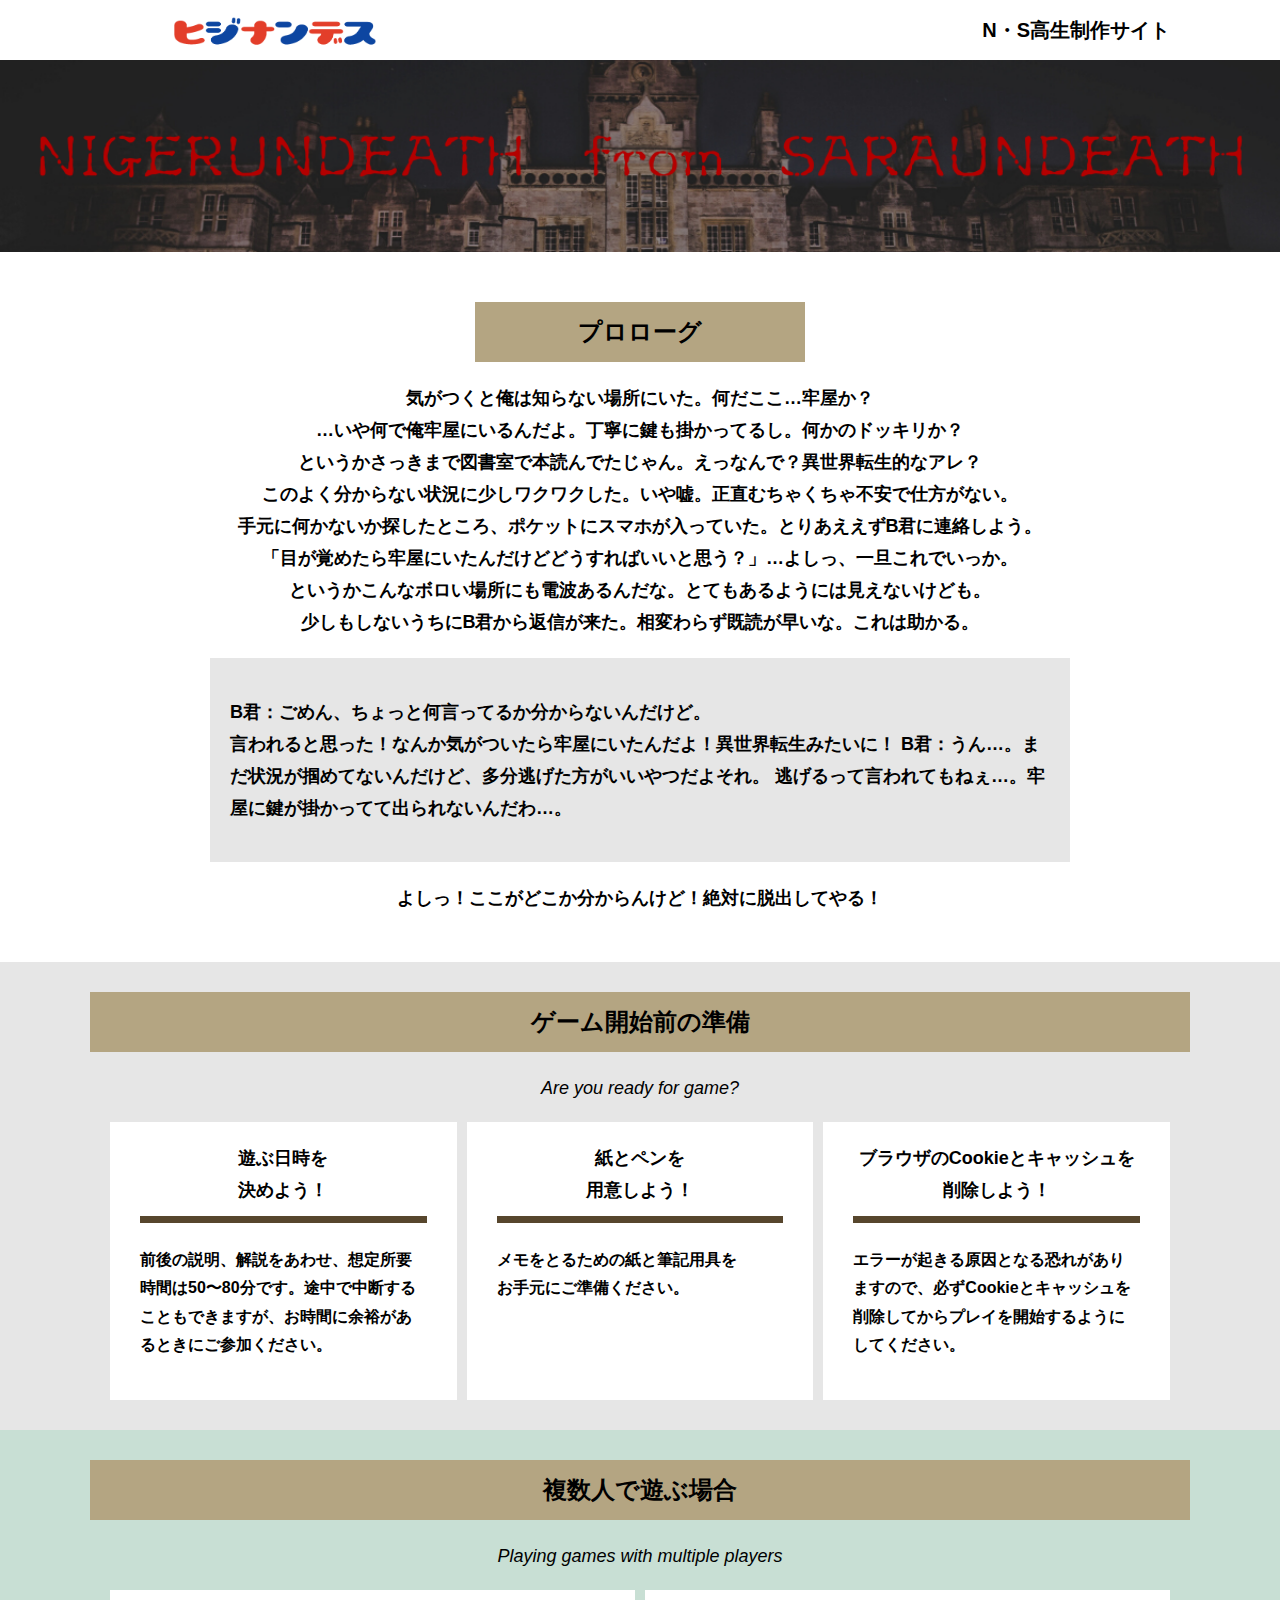
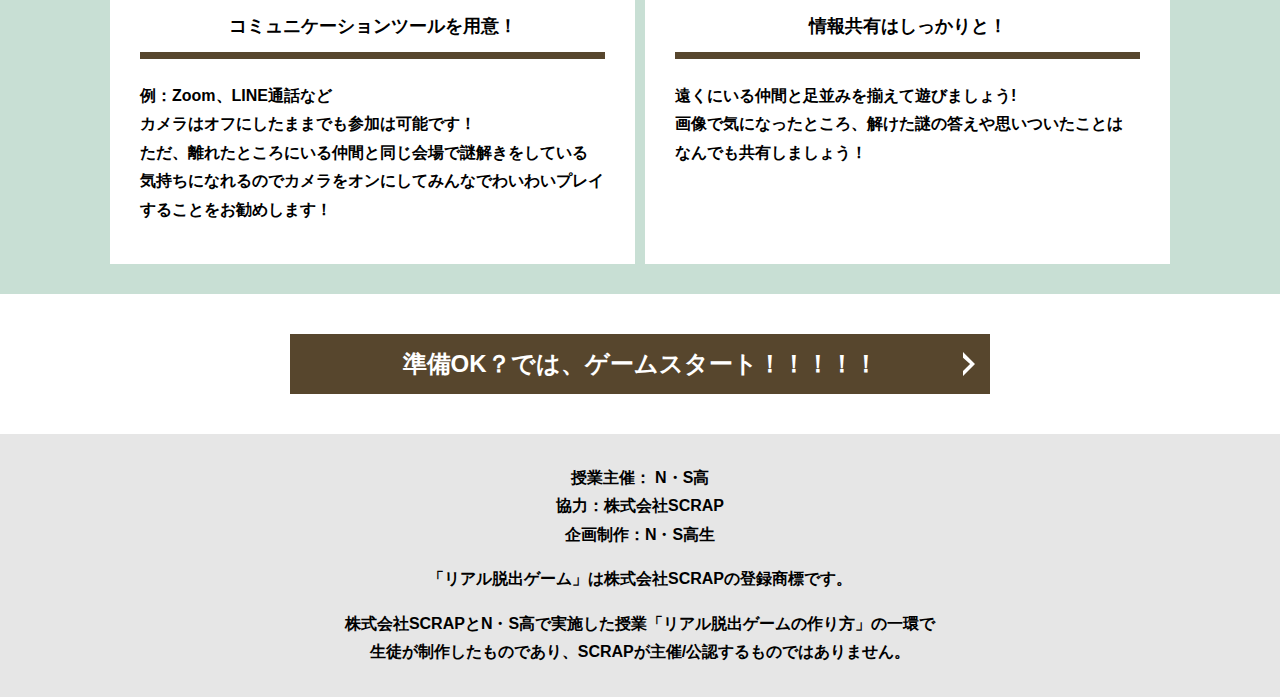
==== index.html @ 56d3ba71 "Update index.html" ====
<!DOCTYPE html>
<html lang="ja">
<head>
  <meta charset="UTF-8">
  <meta http-equiv="X-UA-Compatible" content="IE=edge">
  <meta name="viewport" content="width=device-width, initial-scale=1.0">
  <title>サラウンデスからニゲルンデス │ Project N</title>
  <link rel="stylesheet" href="assets/css/normalize.css">
  <link rel="stylesheet" href="assets/css/style.css">
</head>
<body>
  <svg width="0" height="0" class="hidden">
    <symbol xmlns="http://www.w3.org/2000/svg" viewBox="0 0 12.47 24.94" id="arrow" class="arrow_svg">
      <title>arrow</title>
      <polygon points="0 24.94 0 19.66 7.35 12.47 0 5.92 0 0 12.47 12.47 0 24.94"/>
    </symbol>
  </svg>
  <header class="header">
    <div class="container">
      <div class="header__logo"><img src="assets/images/ヒジナンデス.svg" alt="ヒジナンデス"></div>
      <div class="header__name">N・S高生制作サイト</div>
    </div>
  </header>
  <main class="main index-page">
    <!-- タイトルエリア　ここから -->
    <h1 class="main-title"><img src="assets/images/謎ヘッダー改良版.png" alt="Presented by SCRAP×N・S高リアル脱出ゲーム制作PJ サラウンデスからニゲルンデス"></h1>
    <!-- タイトルエリア　ここまで -->
    <section class="section section--story">
      <div class="container">
        <h2 class="section-title section-title--keycolor section-title--story">プロローグ</h2>
        <div class="story">
          <p class="text-center">気がつくと俺は知らない場所にいた。何だここ…牢屋か？<br>
            …いや何で俺牢屋にいるんだよ。丁寧に鍵も掛かってるし。何かのドッキリか？<br>
            というかさっきまで図書室で本読んでたじゃん。えっなんで？異世界転生的なアレ？<br>
            このよく分からない状況に少しワクワクした。いや嘘。正直むちゃくちゃ不安で仕方がない。<br>
            手元に何かないか探したところ、ポケットにスマホが入っていた。とりあええずB君に連絡しよう。<br>
            「目が覚めたら牢屋にいたんだけどどうすればいいと思う？」…よしっ、一旦これでいっか。<br>
            というかこんなボロい場所にも電波あるんだな。とてもあるようには見えないけども。<br>
            少しもしないうちにB君から返信が来た。相変わらず既読が早いな。これは助かる。</p>
          <div class="story__note__outer bg-color--gray">
            <div class="story__note">
              <p>B君：ごめん、ちょっと何言ってるか分からないんだけど。<br>
                言われると思った！なんか気がついたら牢屋にいたんだよ！異世界転生みたいに！
                B君：うん…。まだ状況が掴めてないんだけど、多分逃げた方がいいやつだよそれ。
                逃げるって言われてもねぇ…。牢屋に鍵が掛かってて出られないんだわ…。
                <p/>
            </div>
          </div>
          <p class="text-center">よしっ！ここがどこか分からんけど！絶対に脱出してやる！</p>
        </div>
      </div>
    </section>
    <section class="section bg-color--gray">
      <div class="container">
        <h2 class="section-title">ゲーム開始前の準備</h2>
        <p class="font-eng text-center">Are you ready for game?</p>
        <!--
          class名"row"内のclass名"column"が横並びになります。
          改行する場合は以下のように追加してください。
          <div class="row">
            <div class="column">
              ～ 内容 ～
            </div>
          </div>
        -->
        <div class="row">
          <div class="column">
            <div class="card">
              <h3 class="card__title">遊ぶ日時を<br>決めよう！</h3>
              <p class="card__content">前後の説明、解説をあわせ、想定所要時間は50〜80分です。途中で中断することもできますが、お時間に余裕があるときにご参加ください。</p>
            </div>
          </div>
          <div class="column">
            <div class="card">
              <h3 class="card__title">紙とペンを<br>用意しよう！</h3>
              <p class="card__content">メモをとるための紙と筆記用具を<br>お手元にご準備ください。</p>
            </div>
          </div>
          <div class="column">
            <div class="card">
              <h3 class="card__title">ブラウザのCookieとキャッシュを<br>削除しよう！</h3>
              <p class="card__content">エラーが起きる原因となる恐れがありますので、必ずCookieとキャッシュを削除してからプレイを開始するように<br>してください。</p>
            </div>
          </div>
        </div>
      </div>
    </section>
    <section class="section bg-color--keycolor">
      <div class="container">
        <h2 class="section-title">複数人で遊ぶ場合</h2>
        <p class="font-eng text-center">Playing games with multiple players</p>
        <div class="row">
          <div class="column">
            <div class="card">
              <h3 class="card__title">コミュニケーションツールを用意！</h3>
              <p class="card__content">例：Zoom、LINE通話など<br>
                カメラはオフにしたままでも参加は可能です！<br>
                ただ、離れたところにいる仲間と同じ会場で謎解きをしている<br>
                気持ちになれるのでカメラをオンにしてみんなでわいわいプレイ<br>
                することをお勧めします！</p>
            </div>
          </div>
          <div class="column">
            <div class="card">
              <h3 class="card__title">情報共有はしっかりと！</h3>
              <p class="card__content">遠くにいる仲間と足並みを揃えて遊びましょう!<br>
                画像で気になったところ、解けた謎の答えや思いついたことは<br>
                なんでも共有しましょう！</p>
            </div>
          </div>
        </div>
      </div>
    </section>
    <section class="section">
      <div class="container">
        <a class="btn" href="main.html">準備OK？では、ゲームスタート！！！！！<svg class="btn__arrow"><use xlink:href="#arrow"></use></svg></a>
      </div>
    </section>
  </main>
  <footer class="footer section bg-color--gray">
    <div class="container">
      <p class="text-center">授業主催： N・S高<br>協力：株式会社SCRAP<br>企画制作：N・S高生</p>
      <p class="text-center">「リアル脱出ゲーム」は株式会社SCRAPの登録商標です。</p>
      <p class="text-center">株式会社SCRAPとN・S高で実施した授業「リアル脱出ゲームの作り方」の一環で<br>生徒が制作したものであり、SCRAPが主催/公認するものではありません。</p>
    </div>
  </footer>
</body>
</html>
---- assets/css/style.css ----
@charset "UTF-8";
/****************************
 * 共通CSSのテンプレートです。
*****************************/
*,
*::before,
*::after {
  -webkit-box-sizing: border-box;
          box-sizing: border-box;
}

html {
  font-size: 18px;
  -webkit-box-sizing: border-box;
          box-sizing: border-box;
}

body {
  overflow-x: hidden;
  font-family: "游ゴシック体", "Yu Gothic", YuGothic, "ヒラギノ角ゴ Pro", "Hiragino Kaku Gothic Pro", "メイリオ", "Meiryo", sans-serif;
  font-size: 18px;
  line-height: 1.77778;
  font-weight: bold;
  text-decoration: none;
  border: none;
  list-style: none;
  color: #000;
  margin: 0;
}

img {
  width: 100%;
}

figure {
  margin: 0;
}

figcaption {
  margin-top: 30px;
  font-size: 14px;
}

@media screen and (max-width: 767px) {
  figcaption {
    font-size: 13px;
  }
}

input[type=text] {
  font-size: 18px;
  border: none;
  padding: 25px 35px;
  display: block;
  margin: 0 auto;
  max-width: 580px;
  width: 100%;
}

::-webkit-input-placeholder {
  color: #999;
}

:-ms-input-placeholder {
  color: #999;
}

::-ms-input-placeholder {
  color: #999;
}

::placeholder {
  color: #999;
}

button {
  cursor: pointer;
  display: block;
  border: none;
  margin: 0 auto;
  background-color: #57462D;
  color: #FFFFFF;
  width: 287px;
  height: 55px;
}

/*******************
* Layout
*******************/
.section {
  padding-top: 30px;
  padding-bottom: 30px;
}

.section--clear {
  /* ステージクリア画面 */
  position: fixed;
  display: none;
  /* 読み込み時に一瞬表示されるのを防ぐ */
  -webkit-box-pack: center;
      -ms-flex-pack: center;
          justify-content: center;
  -webkit-box-align: center;
      -ms-flex-align: center;
          align-items: center;
  top: 0;
  bottom: 0;
  left: 0;
  right: 0;
  z-index: 200;
}

.section--clear.isClear {
  display: -webkit-box;
  display: -ms-flexbox;
  display: flex;
}

.container {
  width: 1100px;
  padding-left: 20px;
  padding-right: 20px;
  margin: 0 auto;
}

@media screen and (max-width: 1100px) {
  .container {
    width: calc(100% - 40px);
  }
}

.row {
  display: -webkit-box;
  display: -ms-flexbox;
  display: flex;
  -ms-flex-line-pack: stretch;
      align-content: stretch;
  gap: 10px;
}

.row + .row {
  margin-top: 20px;
}

.column {
  width: 100%;
}

.card {
  background-color: #fff;
  margin-bottom: 20px;
  height: 100%;
}

.card__title {
  font-size: 18px;
  text-align: center;
  margin: 0;
  padding: 20px 30px;
  position: relative;
  cursor: pointer;
}

.card__content {
  -webkit-transition: all 0.3s;
  transition: all 0.3s;
  font-size: 16px;
  padding: 20px 30px;
  margin: 0;
  position: relative;
}

.card__content::before {
  display: block;
  content: '';
  width: calc(100% - 60px);
  height: 7px;
  background-color: #57462D;
  position: absolute;
  top: -10px;
  left: 30px;
}

.hint-page .card {
  height: auto;
}

.hint-page .card__content {
  display: none;
  text-align: center;
}

.hint-page .card__arrow {
  position: absolute;
  top: calc(50% - 12px);
  right: 45px;
  -webkit-transform: rotate(90deg);
          transform: rotate(90deg);
  -webkit-transition: all 0.3s;
  transition: all 0.3s;
  fill: #57462D;
  width: 12px;
  height: 24px;
}

.hint-page .card.is-open .card__content {
  display: block;
}

.hint-page .card.is-open .card__arrow {
  -webkit-transform: rotate(-90deg);
          transform: rotate(-90deg);
}

.box {
  padding: 35px 30px;
}

.youtube {
  position: relative;
  width: 100%;
  padding-top: 56.25%;
}

.youtube iframe {
  position: absolute;
  top: 0;
  left: 0;
  width: 100%;
  height: 100%;
}

.youtube__container {
  max-width: 800px;
  margin: 0 auto;
}

/*********************
* Color
*********************/
.bg-color--keycolor {
  background-color: #C8DFD4;
}

.bg-color--subcolor {
  background-color: #C8DFD4;
}

.bg-color--gray {
  background-color: #e6e6e6;
}

/*********************
* title
**********************/
.main-title {
  margin: 0;
}

.sub-title {
  text-align: center;
  font-size: 18px;
  line-height: 1.66667;
}

.sub-title__bg {
  background-color: #fcee21;
  padding-left: 1rem;
  padding-right: 1rem;
}

.section-title {
  font-size: 24px;
  line-height: 1.75;
  text-align: center;
  padding: 9px 20px;
  background-color: #B4A582;
  margin: 0 -20px 20px -20px;
}

.section-title__stage {
  display: inline-block;
  margin-right: 2rem;
}

.section-title--keycolorlight {
  background-color: #B4A582;
}

.section-title--keycolorlight .section-title__stage {
  color: #000000;
}

.section-title--keycolor {
  background-color: #B4A582;
}

.section-title--story {
  width: 330px;
  margin: 0 auto 20px;
}

.section-title--border {
  position: relative;
  font-size: 30px;
  text-align: center;
  line-height: 1.06667;
  margin: 0;
  padding-bottom: 15px;
  color: #000000;
}

.section-title--border::after {
  position: absolute;
  bottom: 0;
  left: calc(50% - 95px);
  display: block;
  content: '';
  background-color: #fff;
  height: 2.6px;
  width: 190px;
}

/******************
* text
******************/
.font-eng {
  font-style: italic;
  font-weight: normal;
}

/*************************
* Button
*************************/
.btn {
  display: block;
  text-decoration: none;
  cursor: pointer;
  background-color: #57462D;
  color: #fff;
  font-size: 24px;
  line-height: 1.54167;
  text-align: center;
  padding: 11.5px;
  width: calc(100% - 40px);
  max-width: 700px;
  margin: 10px auto;
  position: relative;
}

.btn:hover {
  opacity: 0.7;
}

.btn__arrow {
  position: absolute;
  top: calc(50% - 12px);
  right: 15px;
  fill: #fff;
  width: 12px;
  height: 24px;
}

/****************
* header
*****************/
.header {
  background-color: #fff;
  height: 60px;
}

.header .container {
  display: -webkit-box;
  display: -ms-flexbox;
  display: flex;
  -webkit-box-pack: justify;
      -ms-flex-pack: justify;
          justify-content: space-between;
  -webkit-box-align: center;
      -ms-flex-align: center;
          align-items: center;
  height: 100%;
}

.header__logo {
  width: 330px;
  height: 42px;
}

.header__name {
  font-size: 20px;
  line-height: 1.1;
}

.footer {
  font-size: 16px;
}

.footer p:first-child {
  margin-top: 0;
}

.footer p:last-child {
  margin-bottom: 0;
}

/********************
* main
********************/
.story__note {
  margin: 0;
}

.story__note__outer {
  width: 860px;
  display: -webkit-box;
  display: -ms-flexbox;
  display: flex;
  padding: 20px;
  margin: 20px auto;
  -webkit-box-pack: center;
      -ms-flex-pack: center;
          justify-content: center;
}

@media screen and (max-width: 940px) {
  .story__note__outer {
    width: 100%;
  }
}

.stage-column__container + .stage-column__container {
  border-top: 2px solid #fff;
}

.answer {
  font-size: 18px;
  margin-bottom: 20px;
  line-height: 80px;
  word-spacing: 20px;
}

.err-message {
  color: #c1272d;
  font-size: 18px;
  text-align: center;
}

.link-hint {
  text-align: center;
  display: block;
  margin-top: 20px;
}

.clear-message {
  background-color: #B4A582;
  padding: 30px 30px 60px;
  position: relative;
}

.clear-message__title {
  position: relative;
  display: block;
  text-align: center;
  color: #000000;
  font-size: 30px;
  padding-bottom: 10px;
  margin-bottom: 35px;
}

.clear-message__title::after {
  content: '';
  position: absolute;
  display: block;
  width: 187px;
  height: 3px;
  background-color: #fff;
  bottom: 0;
  left: calc(50% - (183px/2));
}

.clear-message__content {
  text-align: center;
}

.clear-message__btn {
  position: absolute;
  bottom: -30px;
  left: calc(50% - 144px);
  width: 288px;
  margin: 0;
}

/********************
* Utility
********************/
.text-center {
  text-align: center;
}

.text-left {
  text-align: left;
}

.text-right {
  text-align: right;
}

.hidden {
  display: none;
}
/*# sourceMappingURL=style.css.map */
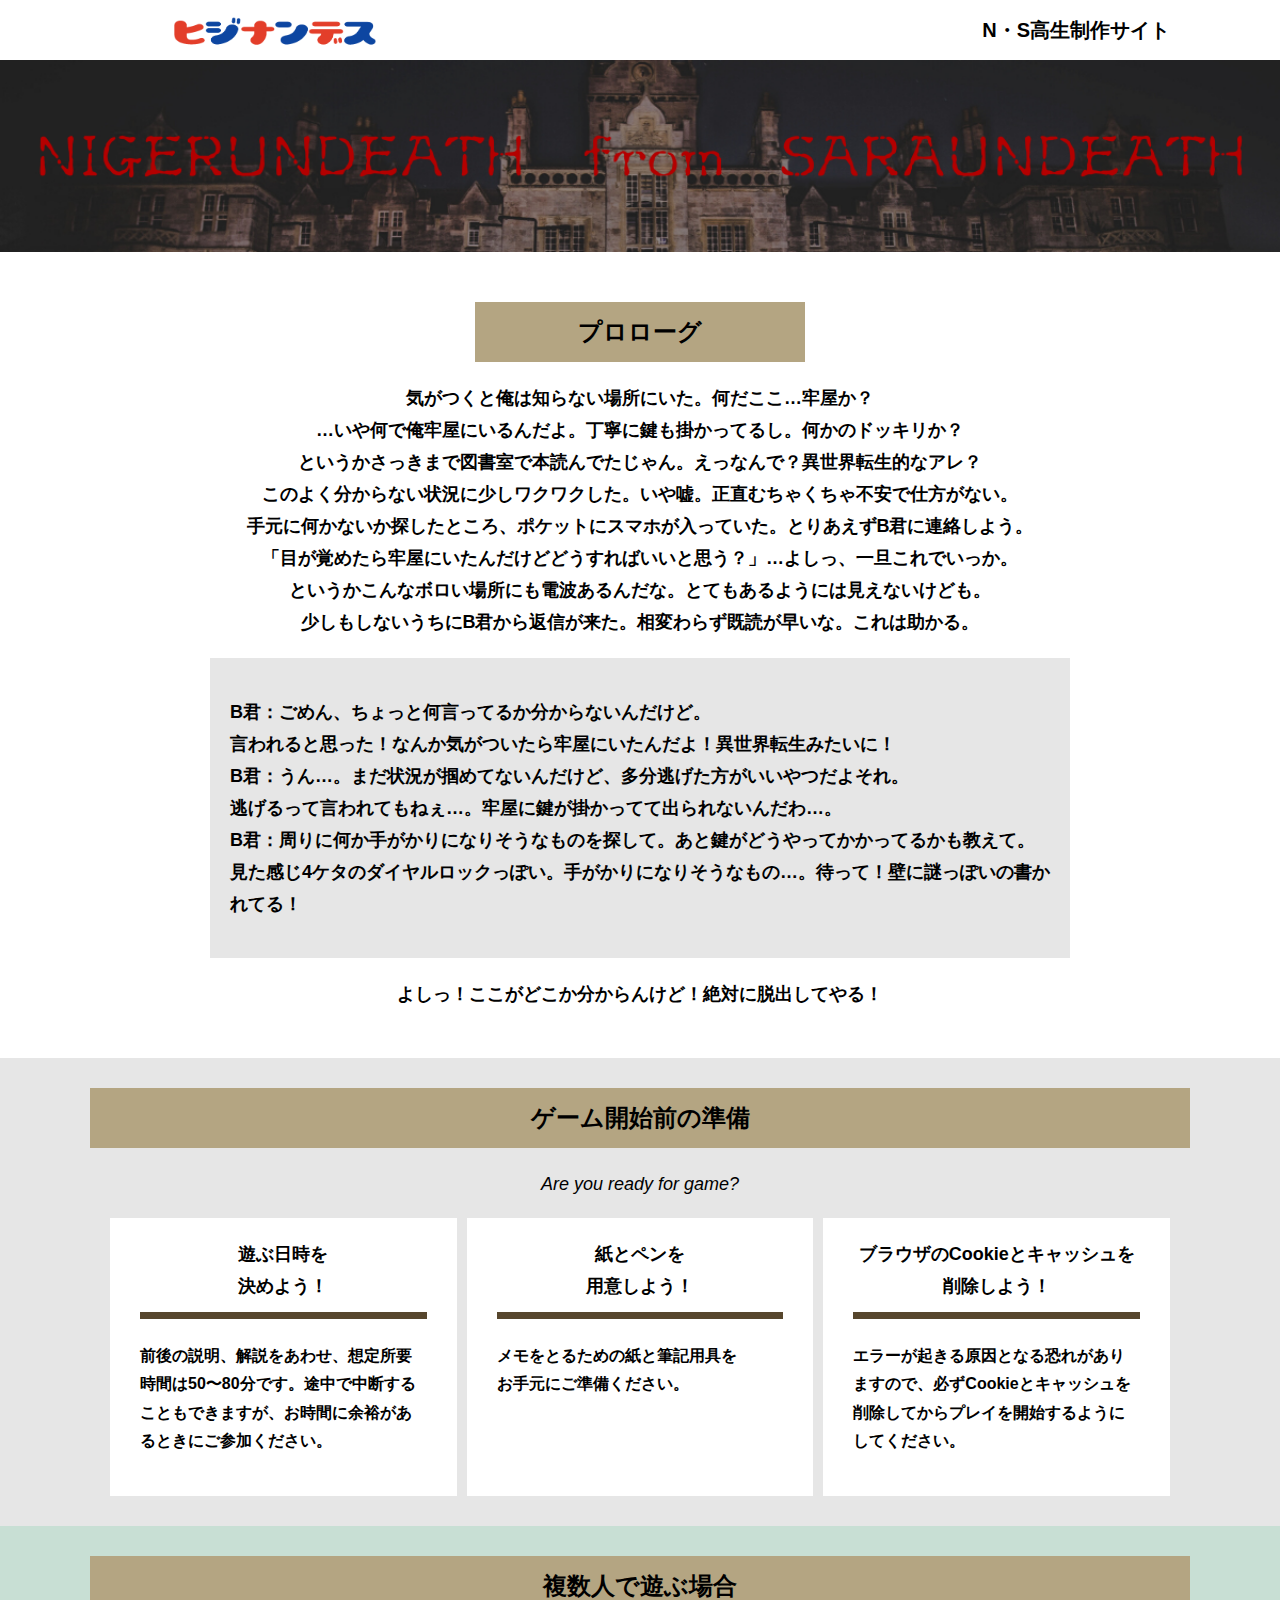
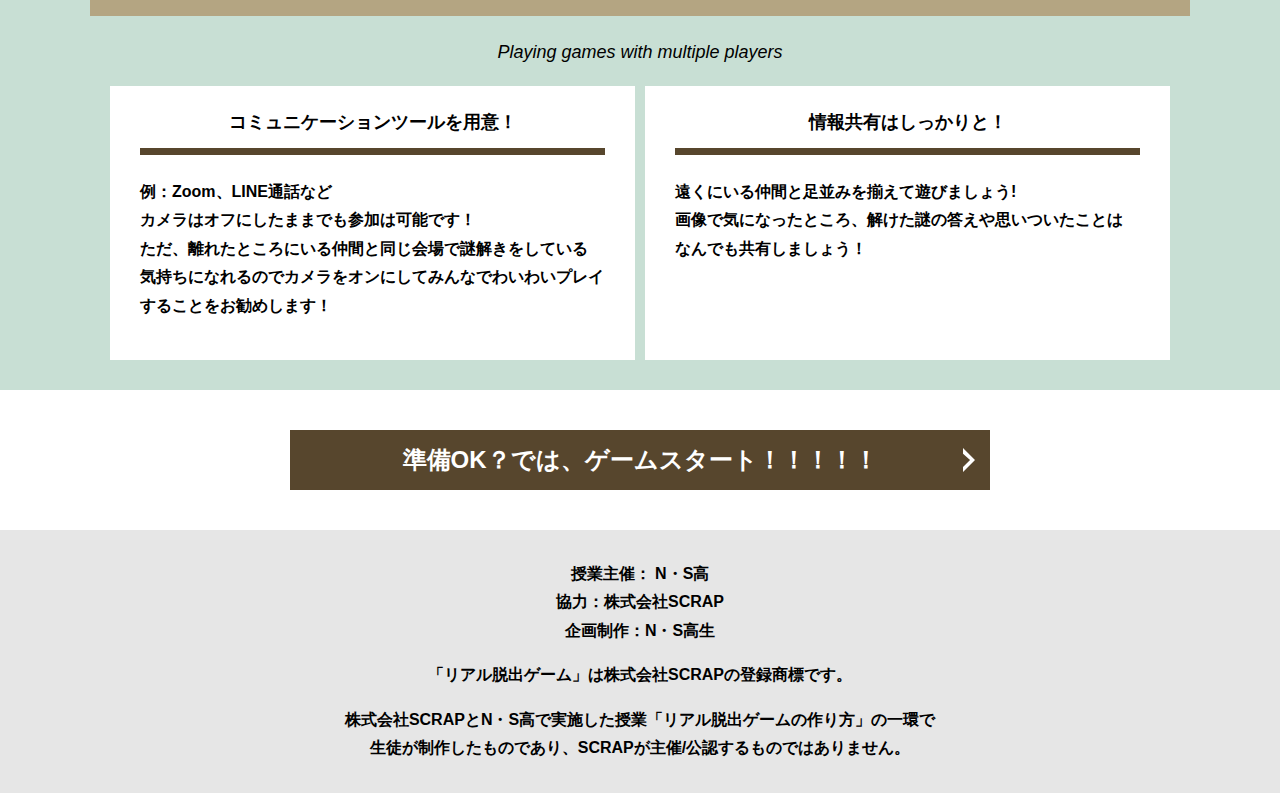
==== commit 12f9def6: "Update index.html" ====
--- a/index.html
+++ b/index.html
@@ -33,16 +33,19 @@
             …いや何で俺牢屋にいるんだよ。丁寧に鍵も掛かってるし。何かのドッキリか？<br>
             というかさっきまで図書室で本読んでたじゃん。えっなんで？異世界転生的なアレ？<br>
             このよく分からない状況に少しワクワクした。いや嘘。正直むちゃくちゃ不安で仕方がない。<br>
-            手元に何かないか探したところ、ポケットにスマホが入っていた。とりあええずB君に連絡しよう。<br>
+            手元に何かないか探したところ、ポケットにスマホが入っていた。とりあえずB君に連絡しよう。<br>
             「目が覚めたら牢屋にいたんだけどどうすればいいと思う？」…よしっ、一旦これでいっか。<br>
             というかこんなボロい場所にも電波あるんだな。とてもあるようには見えないけども。<br>
             少しもしないうちにB君から返信が来た。相変わらず既読が早いな。これは助かる。</p>
           <div class="story__note__outer bg-color--gray">
             <div class="story__note">
               <p>B君：ごめん、ちょっと何言ってるか分からないんだけど。<br>
-                言われると思った！なんか気がついたら牢屋にいたんだよ！異世界転生みたいに！
-                B君：うん…。まだ状況が掴めてないんだけど、多分逃げた方がいいやつだよそれ。
-                逃げるって言われてもねぇ…。牢屋に鍵が掛かってて出られないんだわ…。
+                言われると思った！なんか気がついたら牢屋にいたんだよ！異世界転生みたいに！<br>
+                B君：うん…。まだ状況が掴めてないんだけど、多分逃げた方がいいやつだよそれ。<br>
+                逃げるって言われてもねぇ…。牢屋に鍵が掛かってて出られないんだわ…。<br>
+                B君：周りに何か手がかりになりそうなものを探して。あと鍵がどうやってかかってるかも教えて。<br>
+                見た感じ4ケタのダイヤルロックっぽい。手がかりになりそうなもの…。待って！壁に謎っぽいの書かれてる！<br>
+                
                 <p/>
             </div>
           </div>
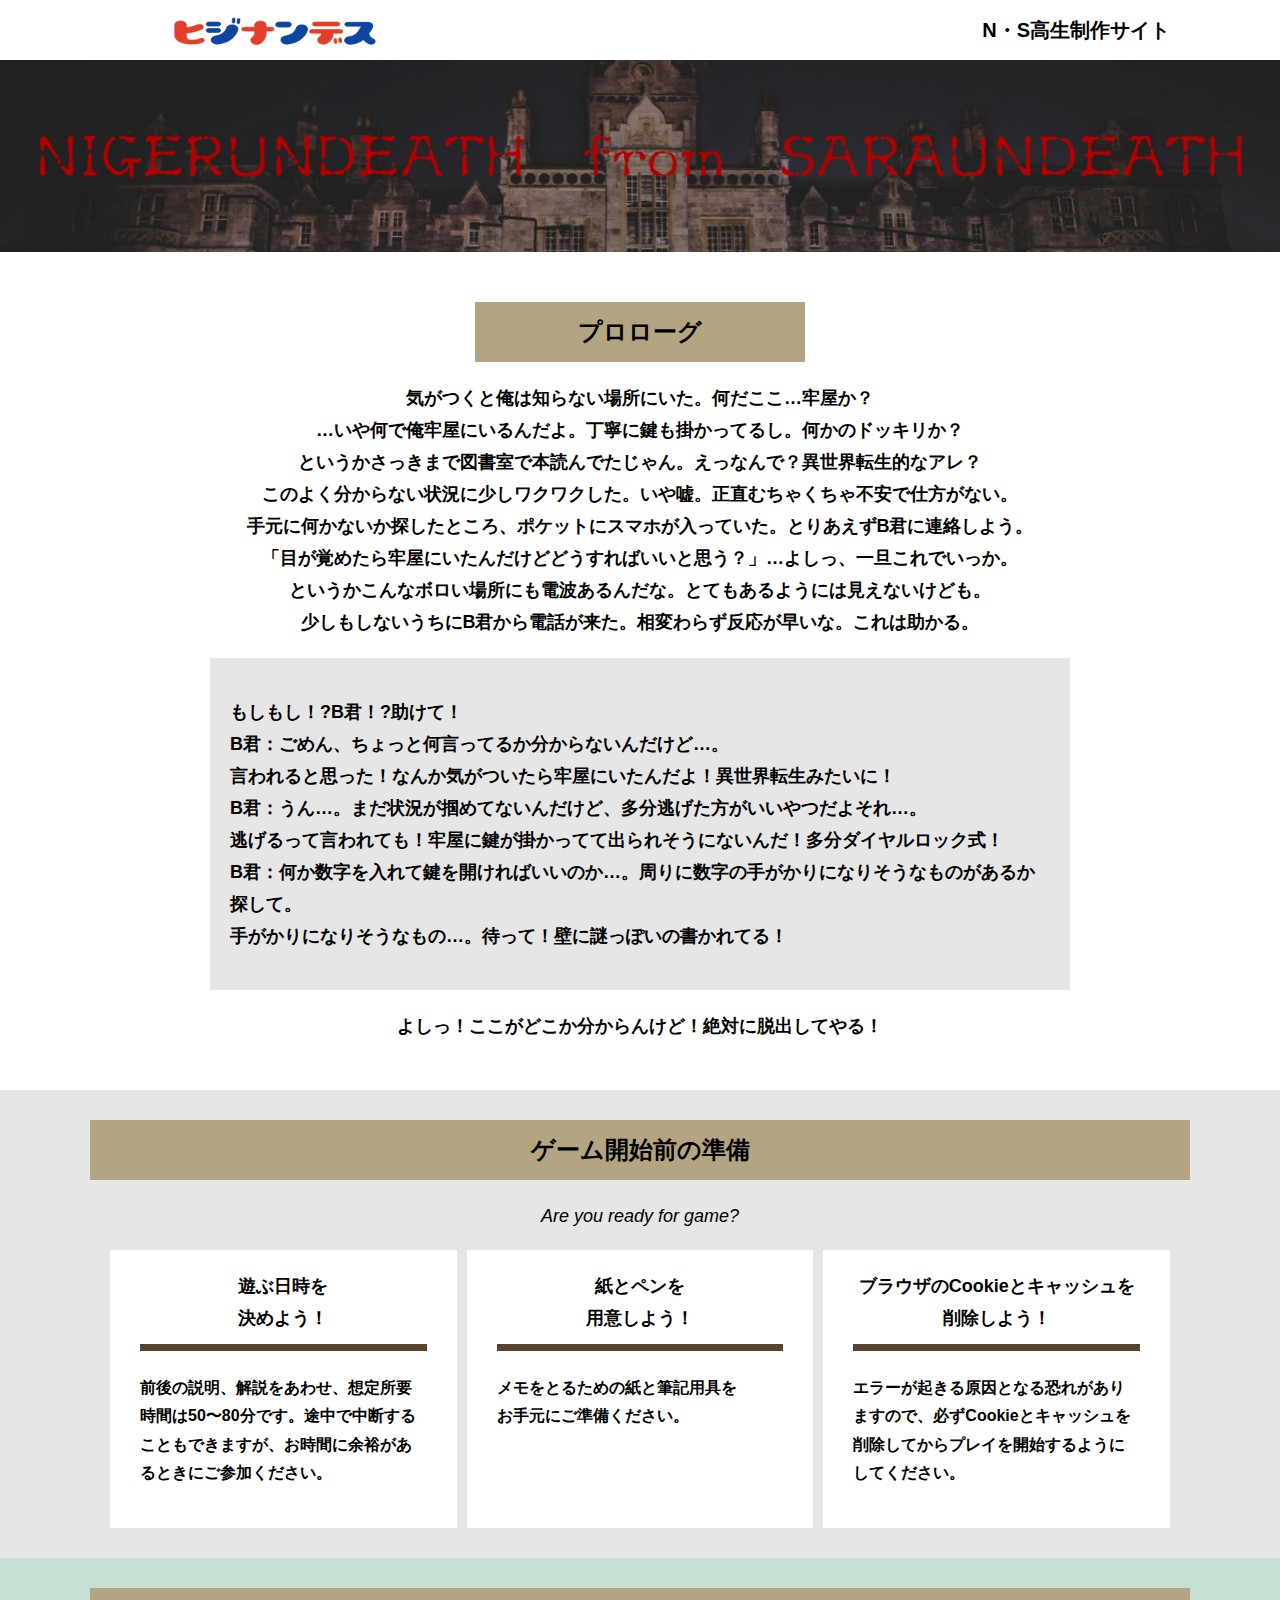
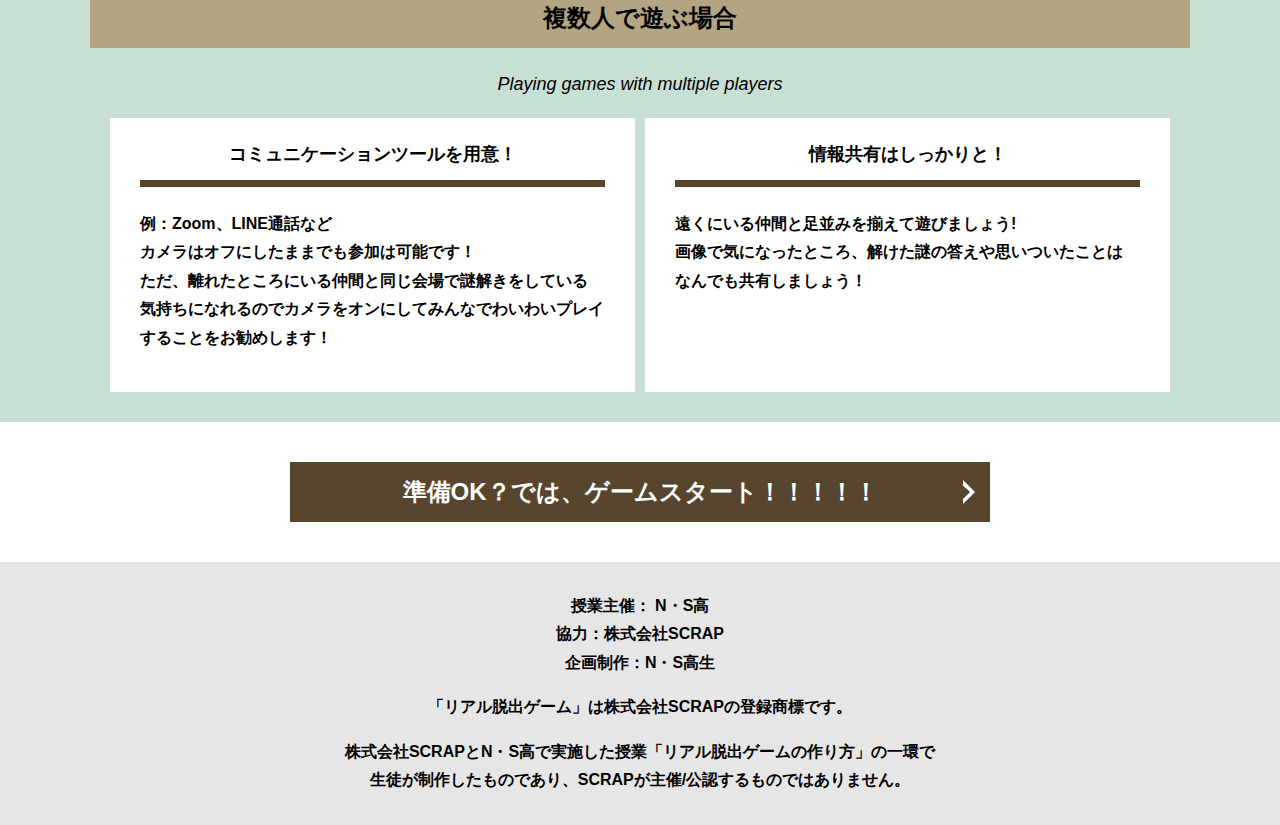
==== commit 4ea82146: "Update index.html" ====
--- a/index.html
+++ b/index.html
@@ -36,15 +36,16 @@
             手元に何かないか探したところ、ポケットにスマホが入っていた。とりあえずB君に連絡しよう。<br>
             「目が覚めたら牢屋にいたんだけどどうすればいいと思う？」…よしっ、一旦これでいっか。<br>
             というかこんなボロい場所にも電波あるんだな。とてもあるようには見えないけども。<br>
-            少しもしないうちにB君から返信が来た。相変わらず既読が早いな。これは助かる。</p>
+            少しもしないうちにB君から電話が来た。相変わらず反応が早いな。これは助かる。</p>
           <div class="story__note__outer bg-color--gray">
             <div class="story__note">
-              <p>B君：ごめん、ちょっと何言ってるか分からないんだけど。<br>
+              <p>もしもし！?B君！?助けて！<br>
+                B君：ごめん、ちょっと何言ってるか分からないんだけど…。<br>
                 言われると思った！なんか気がついたら牢屋にいたんだよ！異世界転生みたいに！<br>
-                B君：うん…。まだ状況が掴めてないんだけど、多分逃げた方がいいやつだよそれ。<br>
-                逃げるって言われてもねぇ…。牢屋に鍵が掛かってて出られないんだわ…。<br>
-                B君：周りに何か手がかりになりそうなものを探して。あと鍵がどうやってかかってるかも教えて。<br>
-                見た感じ4ケタのダイヤルロックっぽい。手がかりになりそうなもの…。待って！壁に謎っぽいの書かれてる！<br>
+                B君：うん…。まだ状況が掴めてないんだけど、多分逃げた方がいいやつだよそれ…。<br>
+                逃げるって言われても！牢屋に鍵が掛かってて出られそうにないんだ！多分ダイヤルロック式！<br>
+                B君：何か数字を入れて鍵を開ければいいのか…。周りに数字の手がかりになりそうなものがあるか探して。<br>
+                手がかりになりそうなもの…。待って！壁に謎っぽいの書かれてる！<br>
                 
                 <p/>
             </div>
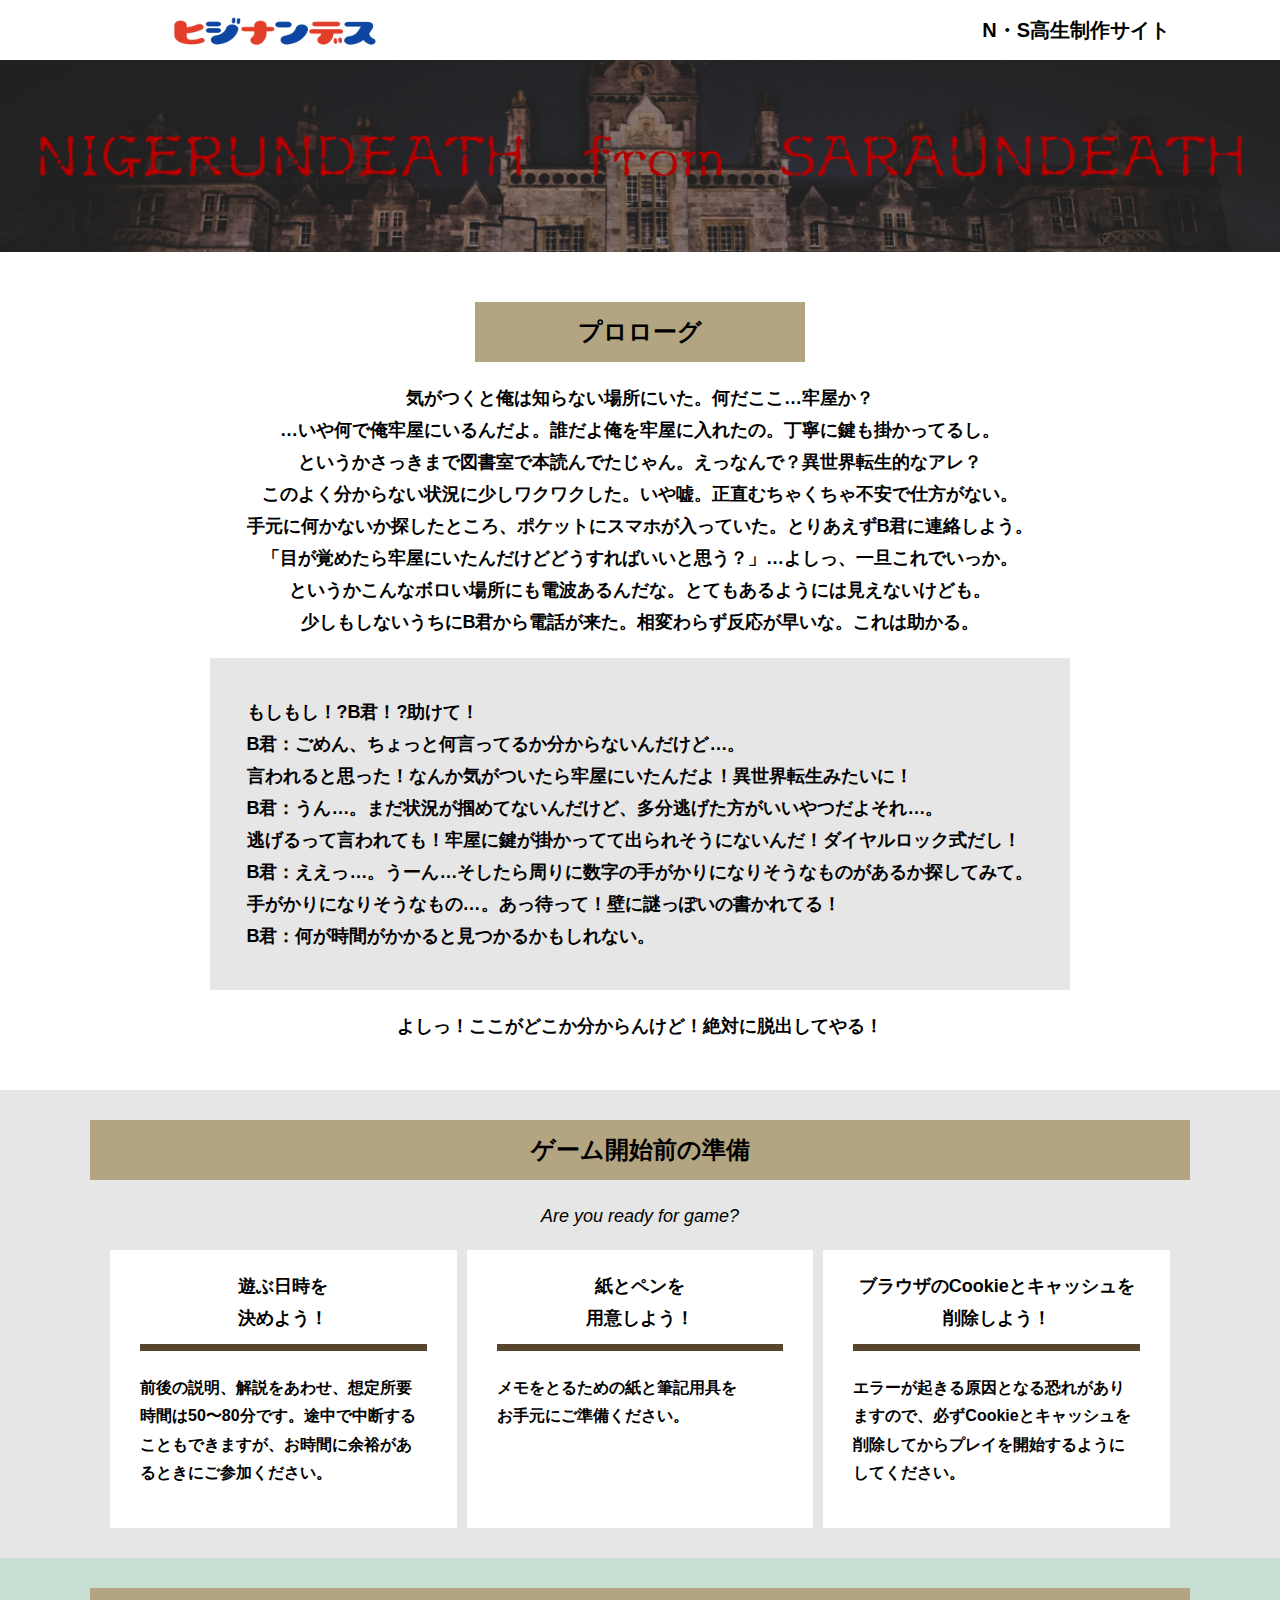
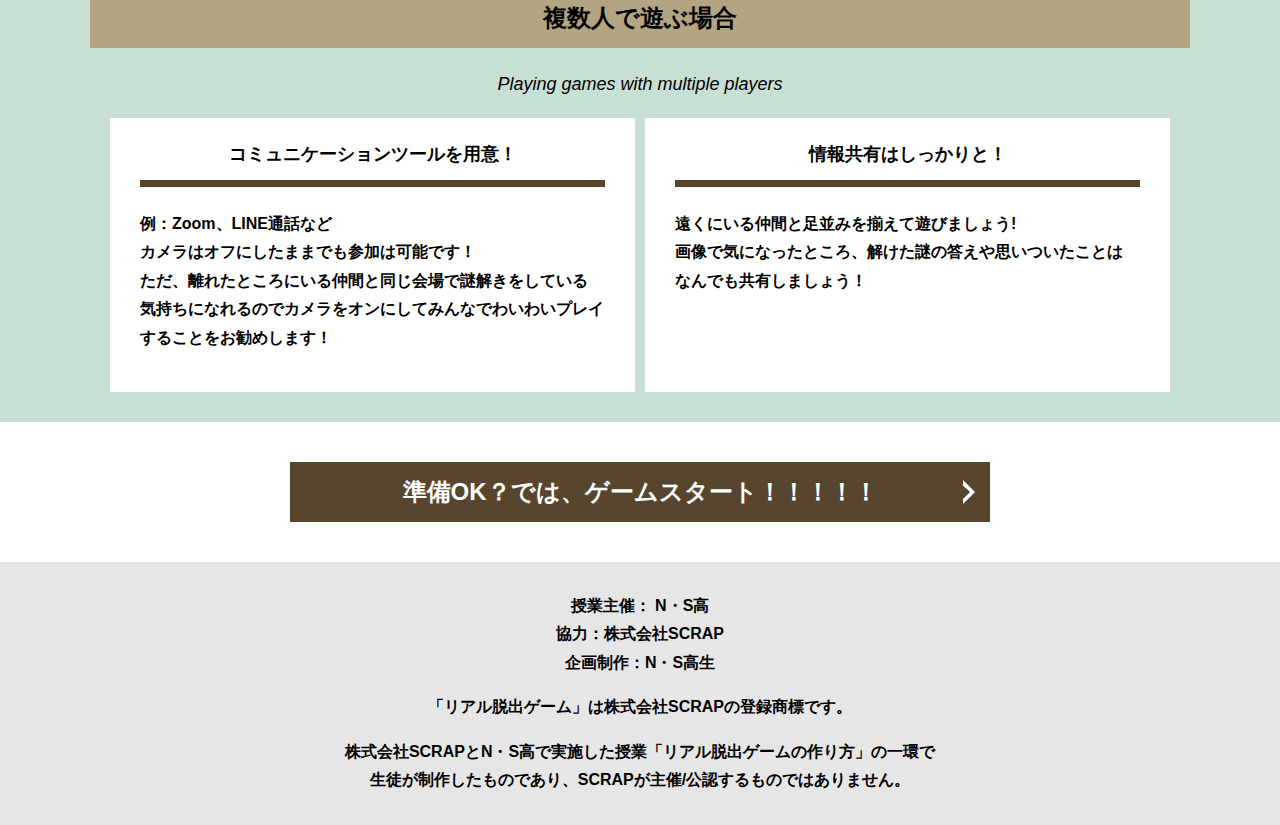
==== commit e5d78b9b: "Update index.html" ====
--- a/index.html
+++ b/index.html
@@ -30,7 +30,7 @@
         <h2 class="section-title section-title--keycolor section-title--story">プロローグ</h2>
         <div class="story">
           <p class="text-center">気がつくと俺は知らない場所にいた。何だここ…牢屋か？<br>
-            …いや何で俺牢屋にいるんだよ。丁寧に鍵も掛かってるし。何かのドッキリか？<br>
+            …いや何で俺牢屋にいるんだよ。誰だよ俺を牢屋に入れたの。丁寧に鍵も掛かってるし。<br>
             というかさっきまで図書室で本読んでたじゃん。えっなんで？異世界転生的なアレ？<br>
             このよく分からない状況に少しワクワクした。いや嘘。正直むちゃくちゃ不安で仕方がない。<br>
             手元に何かないか探したところ、ポケットにスマホが入っていた。とりあえずB君に連絡しよう。<br>
@@ -43,10 +43,10 @@
                 B君：ごめん、ちょっと何言ってるか分からないんだけど…。<br>
                 言われると思った！なんか気がついたら牢屋にいたんだよ！異世界転生みたいに！<br>
                 B君：うん…。まだ状況が掴めてないんだけど、多分逃げた方がいいやつだよそれ…。<br>
-                逃げるって言われても！牢屋に鍵が掛かってて出られそうにないんだ！多分ダイヤルロック式！<br>
-                B君：何か数字を入れて鍵を開ければいいのか…。周りに数字の手がかりになりそうなものがあるか探して。<br>
-                手がかりになりそうなもの…。待って！壁に謎っぽいの書かれてる！<br>
-                
+                逃げるって言われても！牢屋に鍵が掛かってて出られそうにないんだ！ダイヤルロック式だし！<br>
+                B君：ええっ…。うーん…そしたら周りに数字の手がかりになりそうなものがあるか探してみて。<br>
+                手がかりになりそうなもの…。あっ待って！壁に謎っぽいの書かれてる！<br>
+                B君：何が時間がかかると見つかるかもしれない。
                 <p/>
             </div>
           </div>
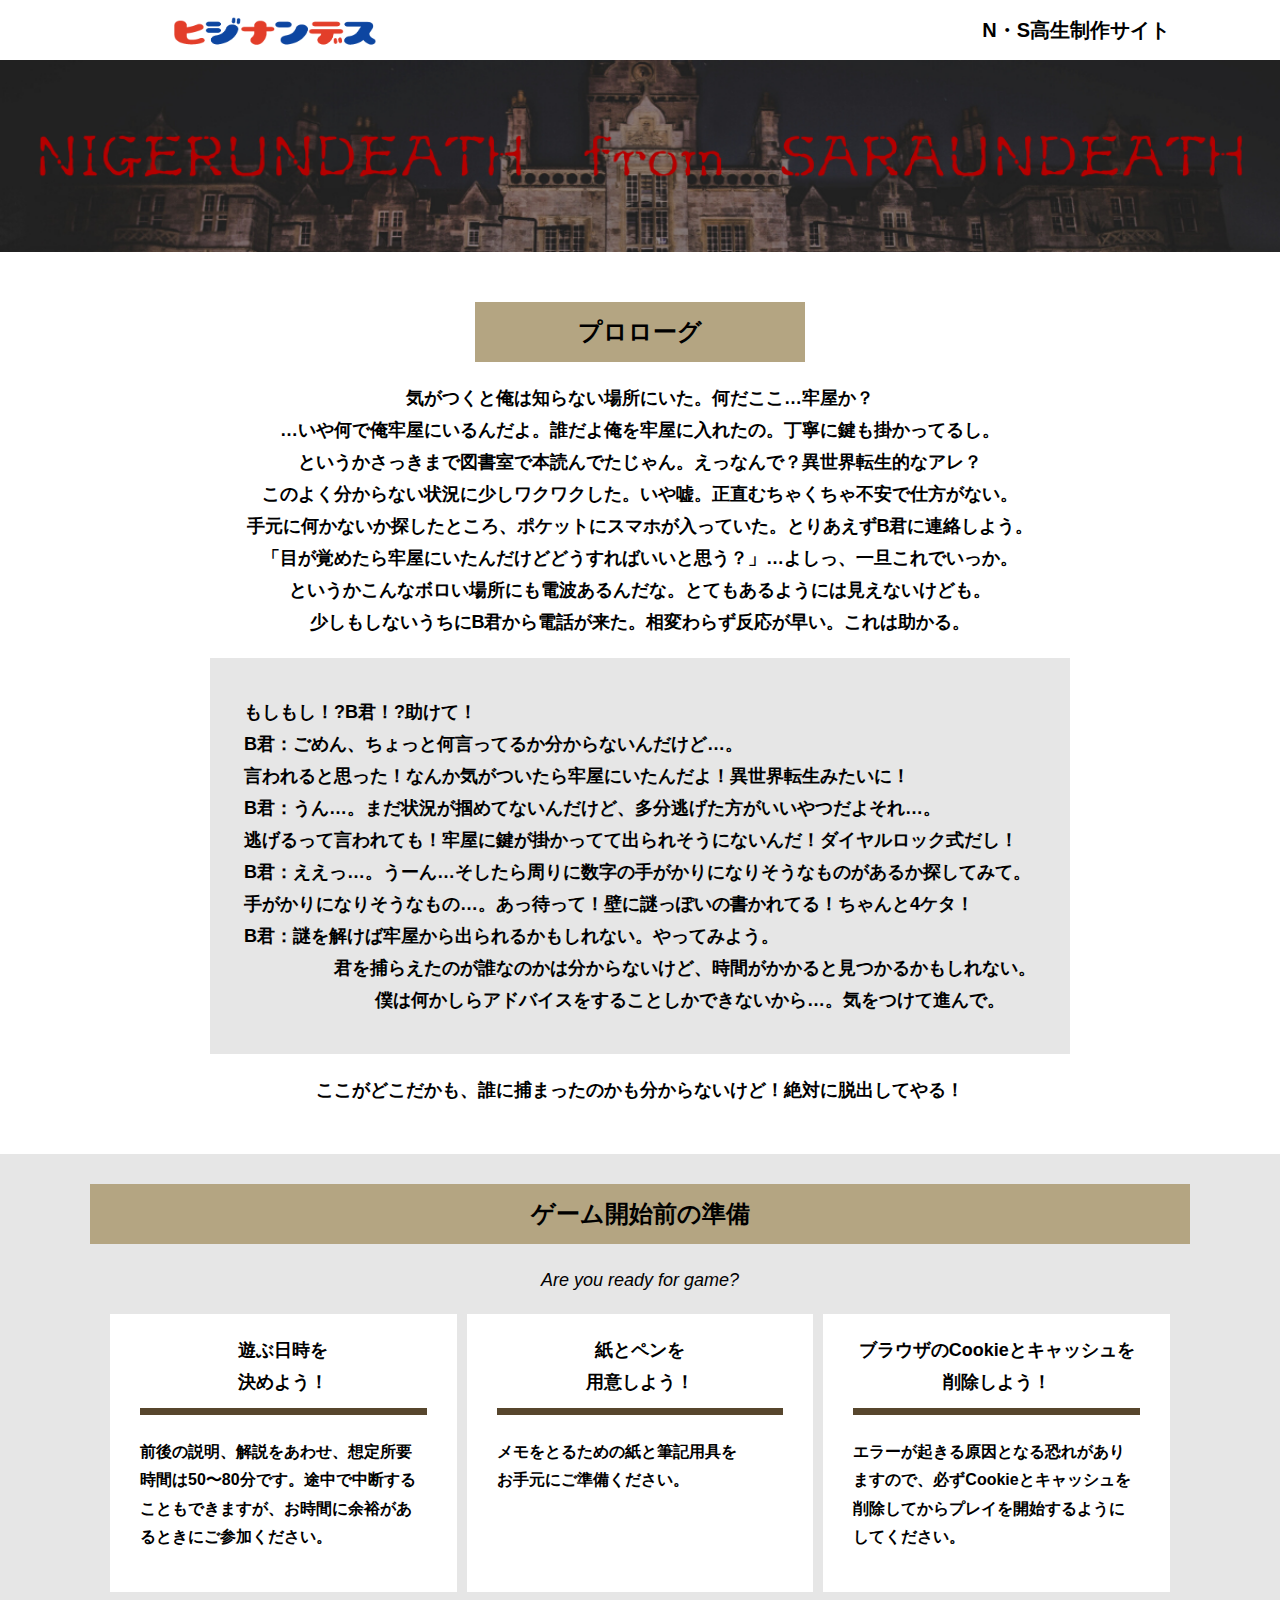
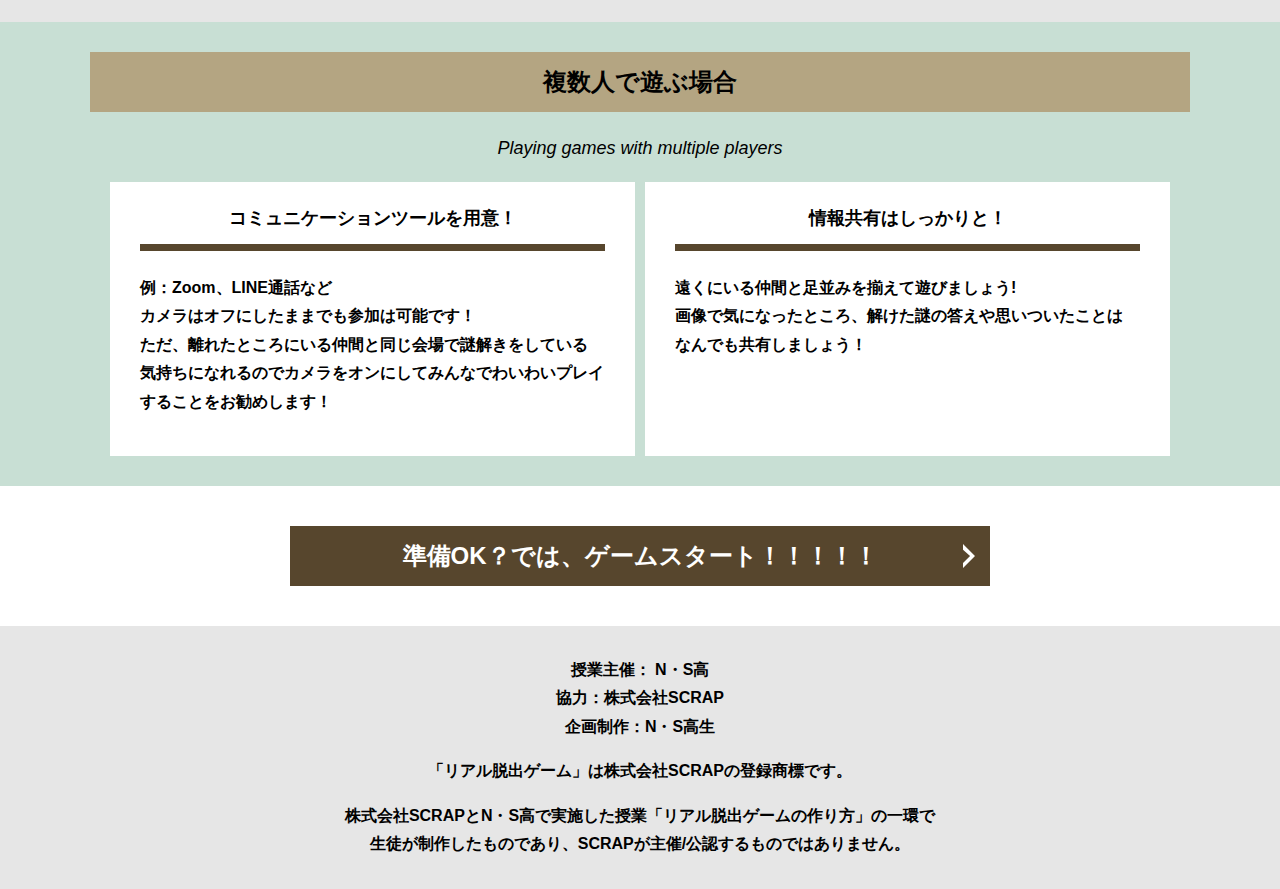
==== commit f5306062: "Update index.html" ====
--- a/index.html
+++ b/index.html
@@ -36,7 +36,7 @@
             手元に何かないか探したところ、ポケットにスマホが入っていた。とりあえずB君に連絡しよう。<br>
             「目が覚めたら牢屋にいたんだけどどうすればいいと思う？」…よしっ、一旦これでいっか。<br>
             というかこんなボロい場所にも電波あるんだな。とてもあるようには見えないけども。<br>
-            少しもしないうちにB君から電話が来た。相変わらず反応が早いな。これは助かる。</p>
+            少しもしないうちにB君から電話が来た。相変わらず反応が早い。これは助かる。</p>
           <div class="story__note__outer bg-color--gray">
             <div class="story__note">
               <p>もしもし！?B君！?助けて！<br>
@@ -45,12 +45,14 @@
                 B君：うん…。まだ状況が掴めてないんだけど、多分逃げた方がいいやつだよそれ…。<br>
                 逃げるって言われても！牢屋に鍵が掛かってて出られそうにないんだ！ダイヤルロック式だし！<br>
                 B君：ええっ…。うーん…そしたら周りに数字の手がかりになりそうなものがあるか探してみて。<br>
-                手がかりになりそうなもの…。あっ待って！壁に謎っぽいの書かれてる！<br>
-                B君：何が時間がかかると見つかるかもしれない。
-                <p/>
+                手がかりになりそうなもの…。あっ待って！壁に謎っぽいの書かれてる！ちゃんと4ケタ！<br>
+                
+                B君：謎を解けば牢屋から出られるかもしれない。やってみよう。<br>
+                 　　　　　君を捕らえたのが誰なのかは分からないけど、時間がかかると見つかるかもしれない。<br>
+             　　　　　　　   僕は何かしらアドバイスをすることしかできないから…。気をつけて進んで。<p/>
             </div>
           </div>
-          <p class="text-center">よしっ！ここがどこか分からんけど！絶対に脱出してやる！</p>
+          <p class="text-center">ここがどこだかも、誰に捕まったのかも分からないけど！絶対に脱出してやる！</p>
         </div>
       </div>
     </section>
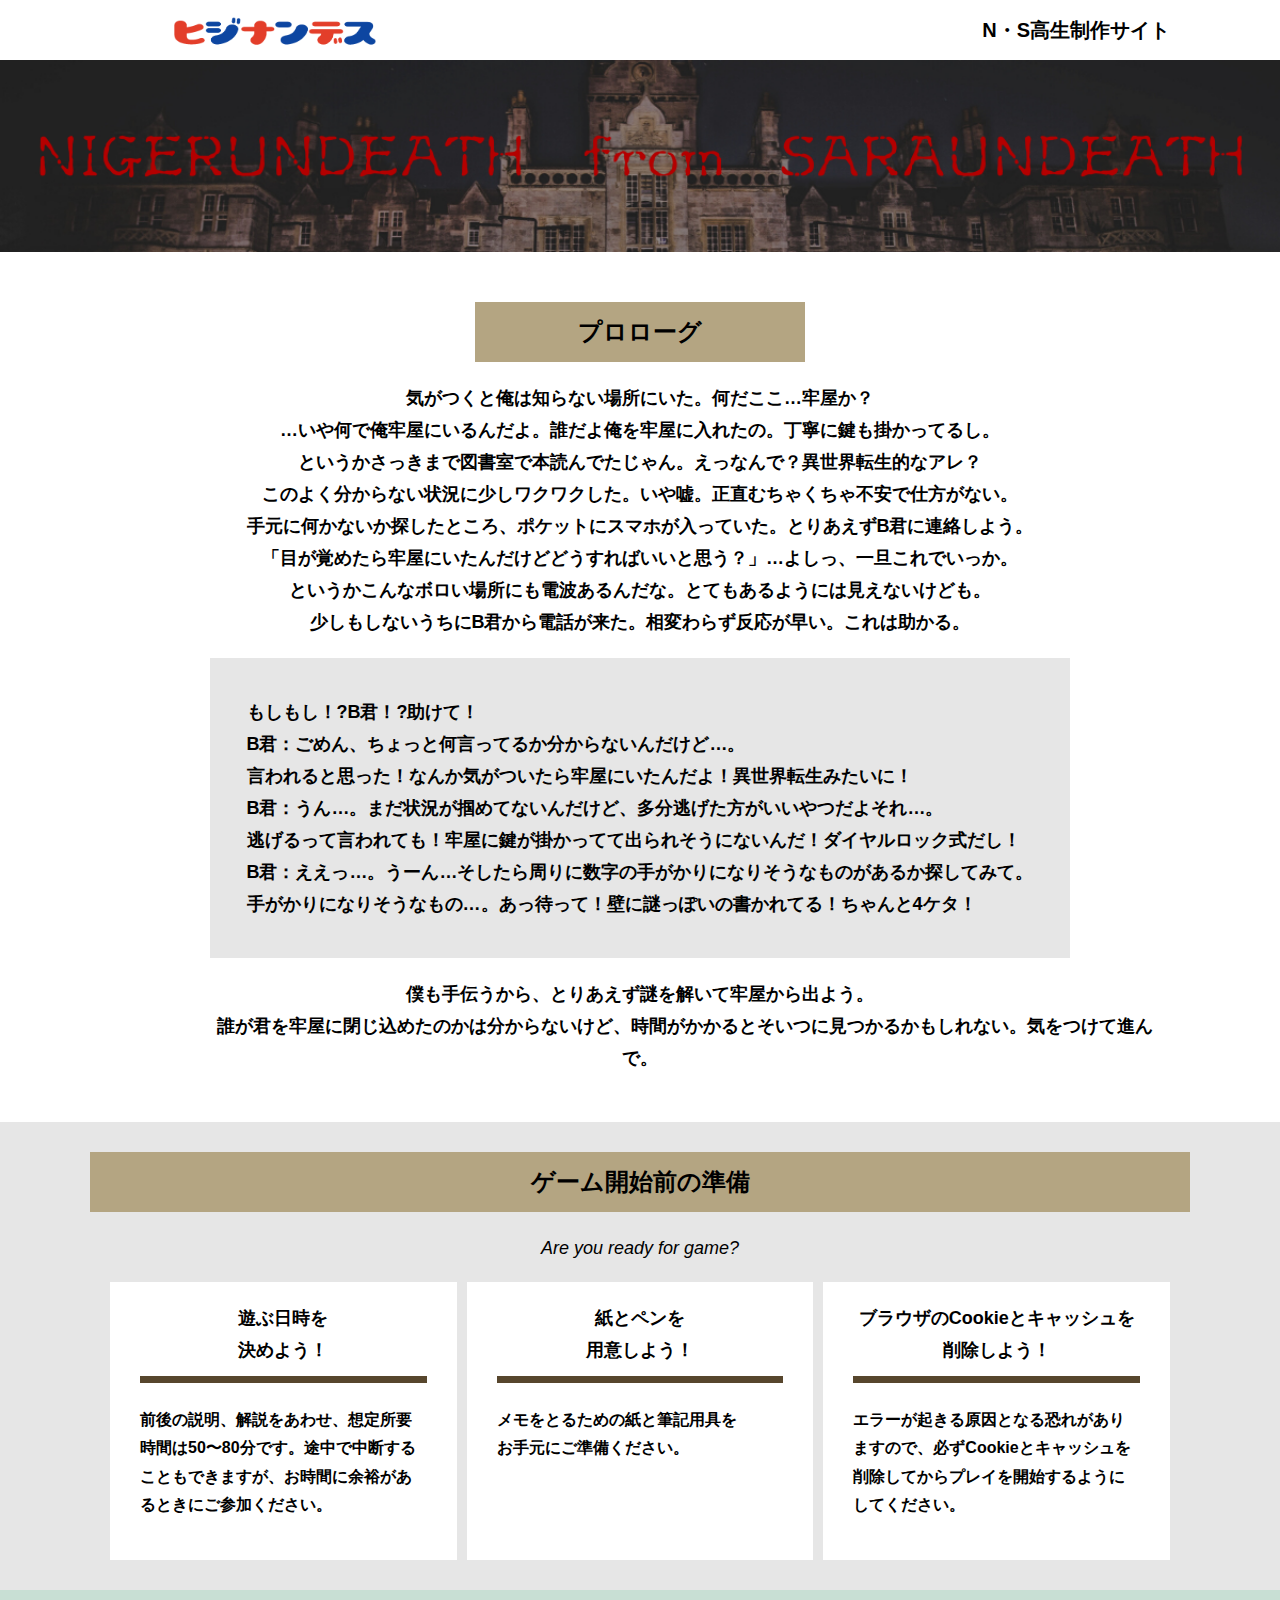
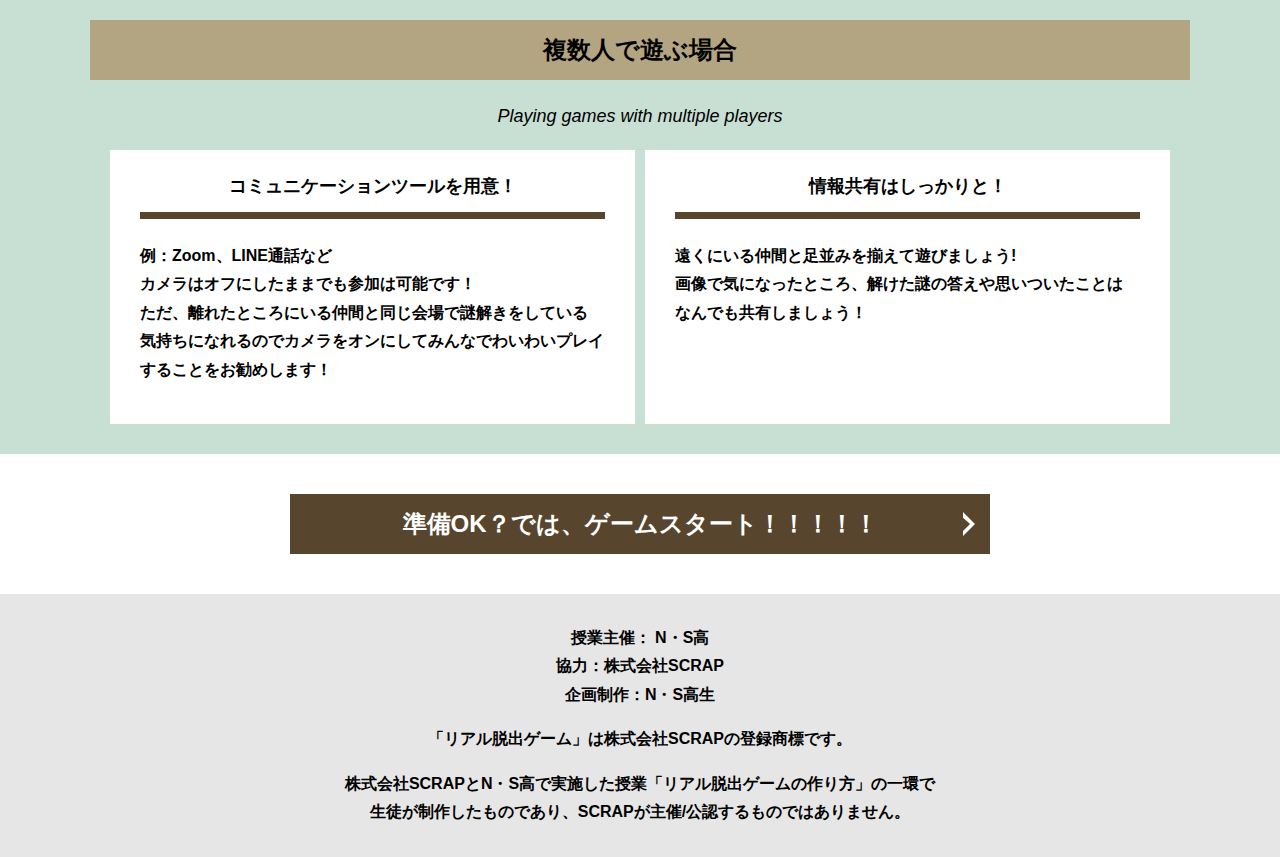
==== commit 17c30079: "Update index.html" ====
--- a/index.html
+++ b/index.html
@@ -45,14 +45,11 @@
                 B君：うん…。まだ状況が掴めてないんだけど、多分逃げた方がいいやつだよそれ…。<br>
                 逃げるって言われても！牢屋に鍵が掛かってて出られそうにないんだ！ダイヤルロック式だし！<br>
                 B君：ええっ…。うーん…そしたら周りに数字の手がかりになりそうなものがあるか探してみて。<br>
-                手がかりになりそうなもの…。あっ待って！壁に謎っぽいの書かれてる！ちゃんと4ケタ！<br>
-                
-                B君：謎を解けば牢屋から出られるかもしれない。やってみよう。<br>
-                 　　　　　君を捕らえたのが誰なのかは分からないけど、時間がかかると見つかるかもしれない。<br>
-             　　　　　　　   僕は何かしらアドバイスをすることしかできないから…。気をつけて進んで。<p/>
+                手がかりになりそうなもの…。あっ待って！壁に謎っぽいの書かれてる！ちゃんと4ケタ！<p/>
             </div>
           </div>
-          <p class="text-center">ここがどこだかも、誰に捕まったのかも分からないけど！絶対に脱出してやる！</p>
+          <p class="text-center">僕も手伝うから、とりあえず謎を解いて牢屋から出よう。<br>
+                 　　　　　誰が君を牢屋に閉じ込めたのかは分からないけど、時間がかかるとそいつに見つかるかもしれない。気をつけて進んで。</p>
         </div>
       </div>
     </section>
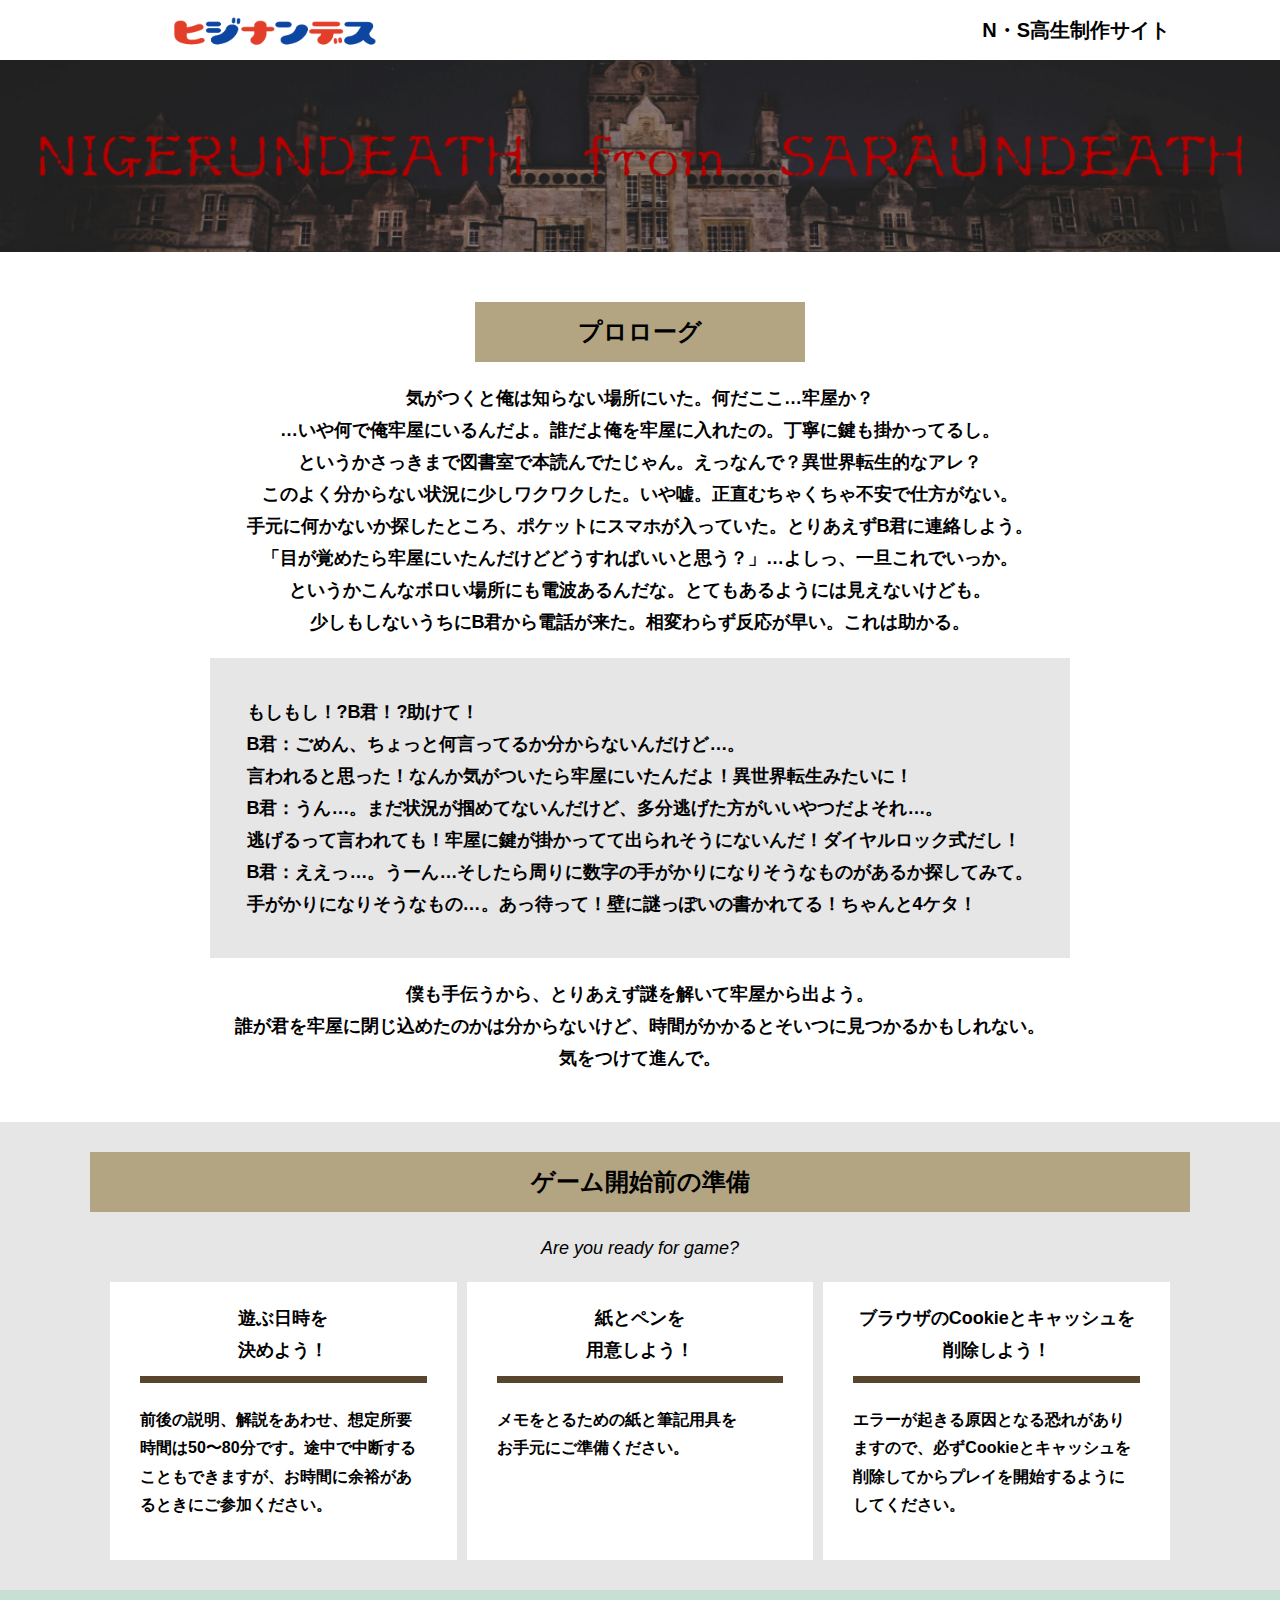
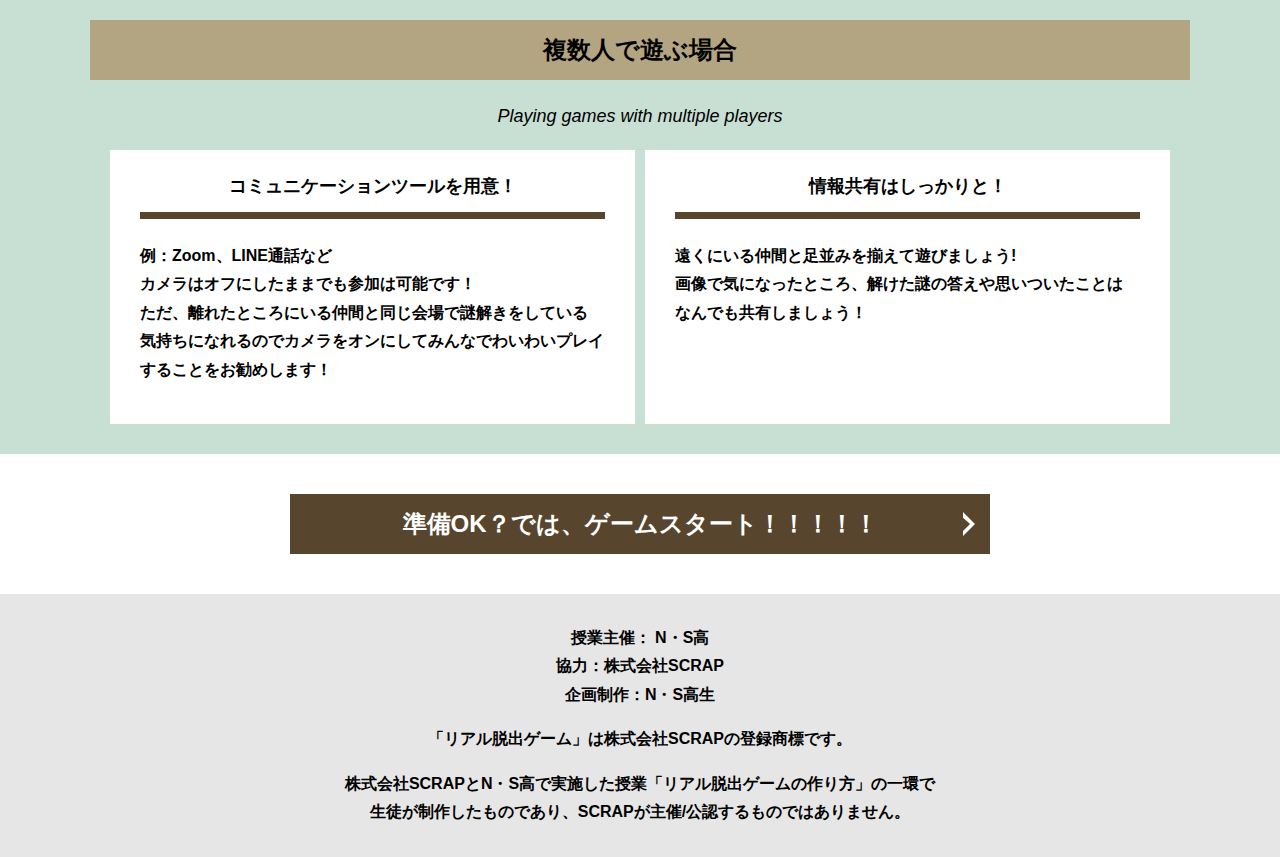
==== commit 69cc3678: "Update index.html" ====
--- a/index.html
+++ b/index.html
@@ -49,7 +49,8 @@
             </div>
           </div>
           <p class="text-center">僕も手伝うから、とりあえず謎を解いて牢屋から出よう。<br>
-                 　　　　　誰が君を牢屋に閉じ込めたのかは分からないけど、時間がかかるとそいつに見つかるかもしれない。気をつけて進んで。</p>
+            誰が君を牢屋に閉じ込めたのかは分からないけど、時間がかかるとそいつに見つかるかもしれない。<br>
+            気をつけて進んで。</p>
         </div>
       </div>
     </section>
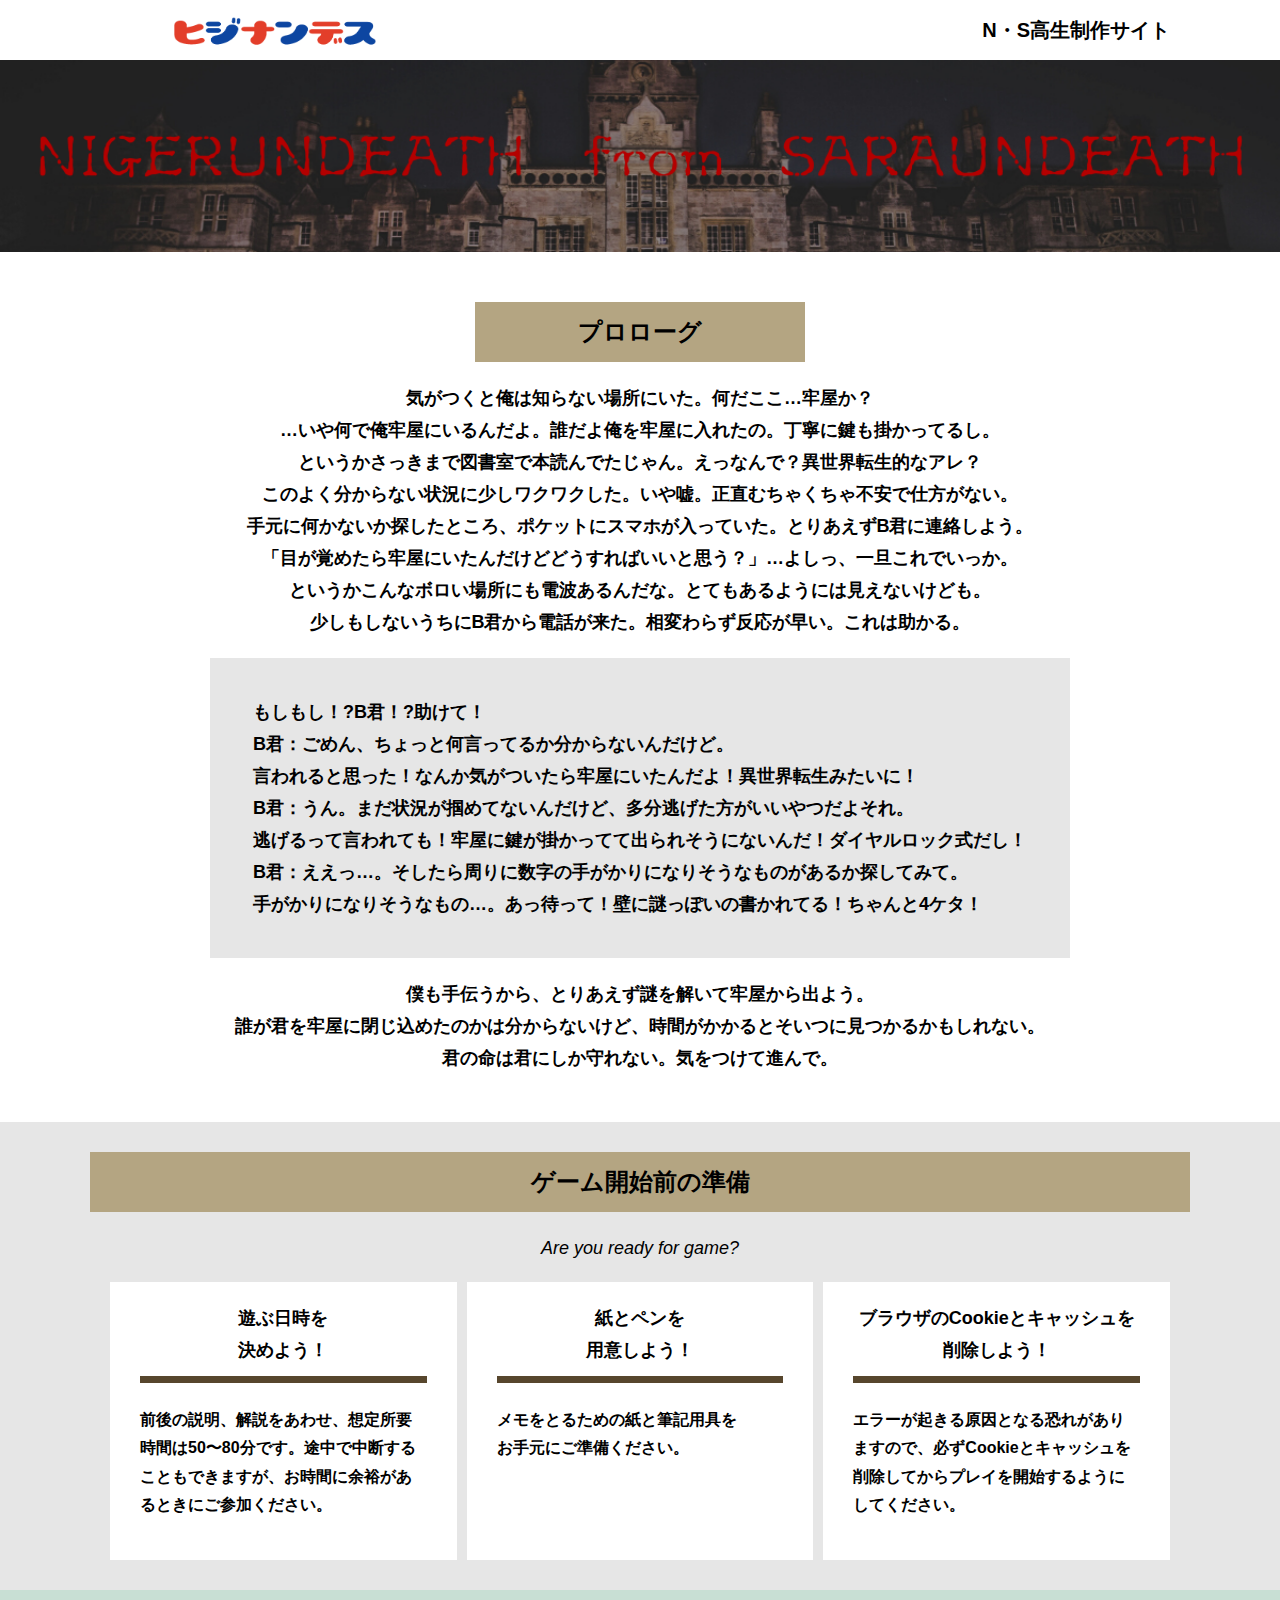
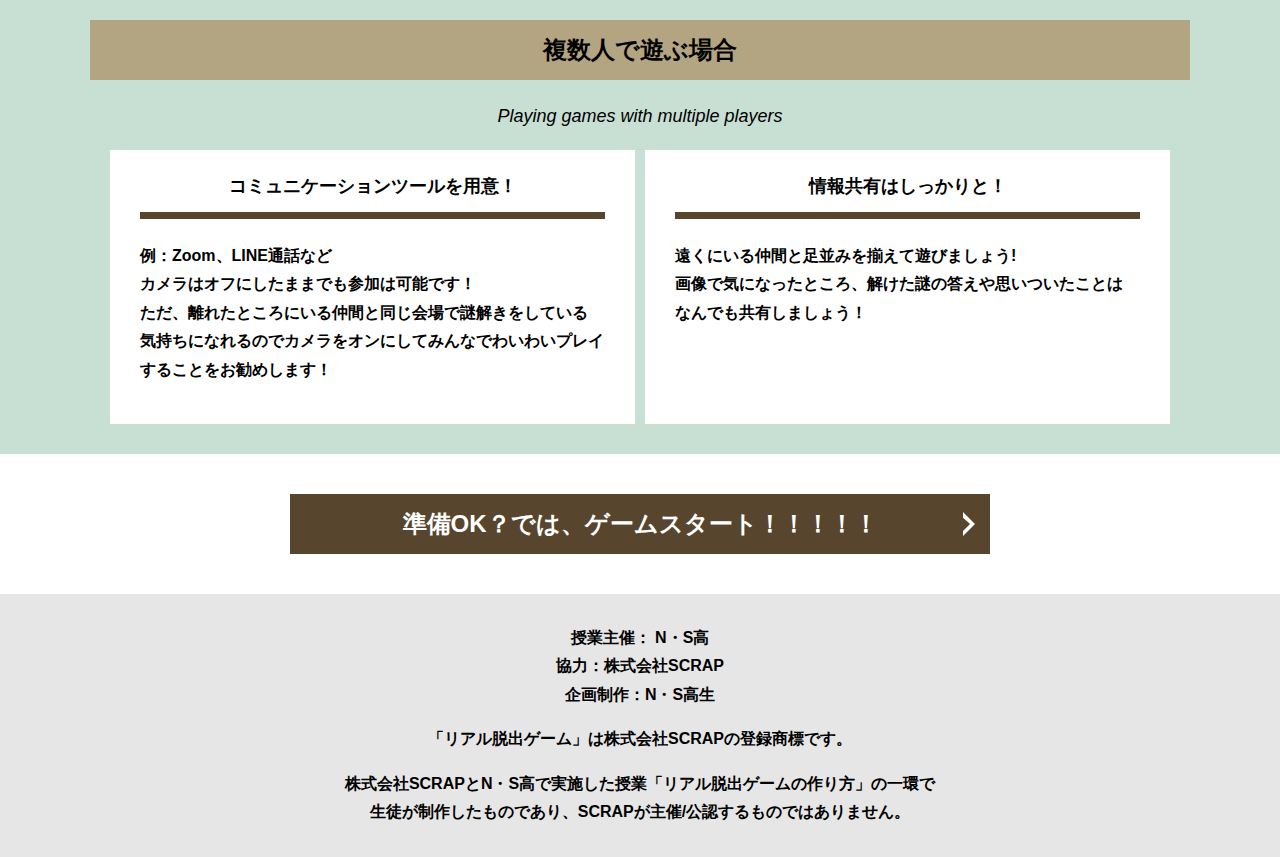
==== commit 7435508e: "Update index.html" ====
--- a/index.html
+++ b/index.html
@@ -40,17 +40,17 @@
           <div class="story__note__outer bg-color--gray">
             <div class="story__note">
               <p>もしもし！?B君！?助けて！<br>
-                B君：ごめん、ちょっと何言ってるか分からないんだけど…。<br>
+                B君：ごめん、ちょっと何言ってるか分からないんだけど。<br>
                 言われると思った！なんか気がついたら牢屋にいたんだよ！異世界転生みたいに！<br>
-                B君：うん…。まだ状況が掴めてないんだけど、多分逃げた方がいいやつだよそれ…。<br>
+                B君：うん。まだ状況が掴めてないんだけど、多分逃げた方がいいやつだよそれ。<br>
                 逃げるって言われても！牢屋に鍵が掛かってて出られそうにないんだ！ダイヤルロック式だし！<br>
-                B君：ええっ…。うーん…そしたら周りに数字の手がかりになりそうなものがあるか探してみて。<br>
+                B君：ええっ…。そしたら周りに数字の手がかりになりそうなものがあるか探してみて。<br>
                 手がかりになりそうなもの…。あっ待って！壁に謎っぽいの書かれてる！ちゃんと4ケタ！<p/>
             </div>
           </div>
           <p class="text-center">僕も手伝うから、とりあえず謎を解いて牢屋から出よう。<br>
             誰が君を牢屋に閉じ込めたのかは分からないけど、時間がかかるとそいつに見つかるかもしれない。<br>
-            気をつけて進んで。</p>
+            君の命は君にしか守れない。気をつけて進んで。</p>
         </div>
       </div>
     </section>
